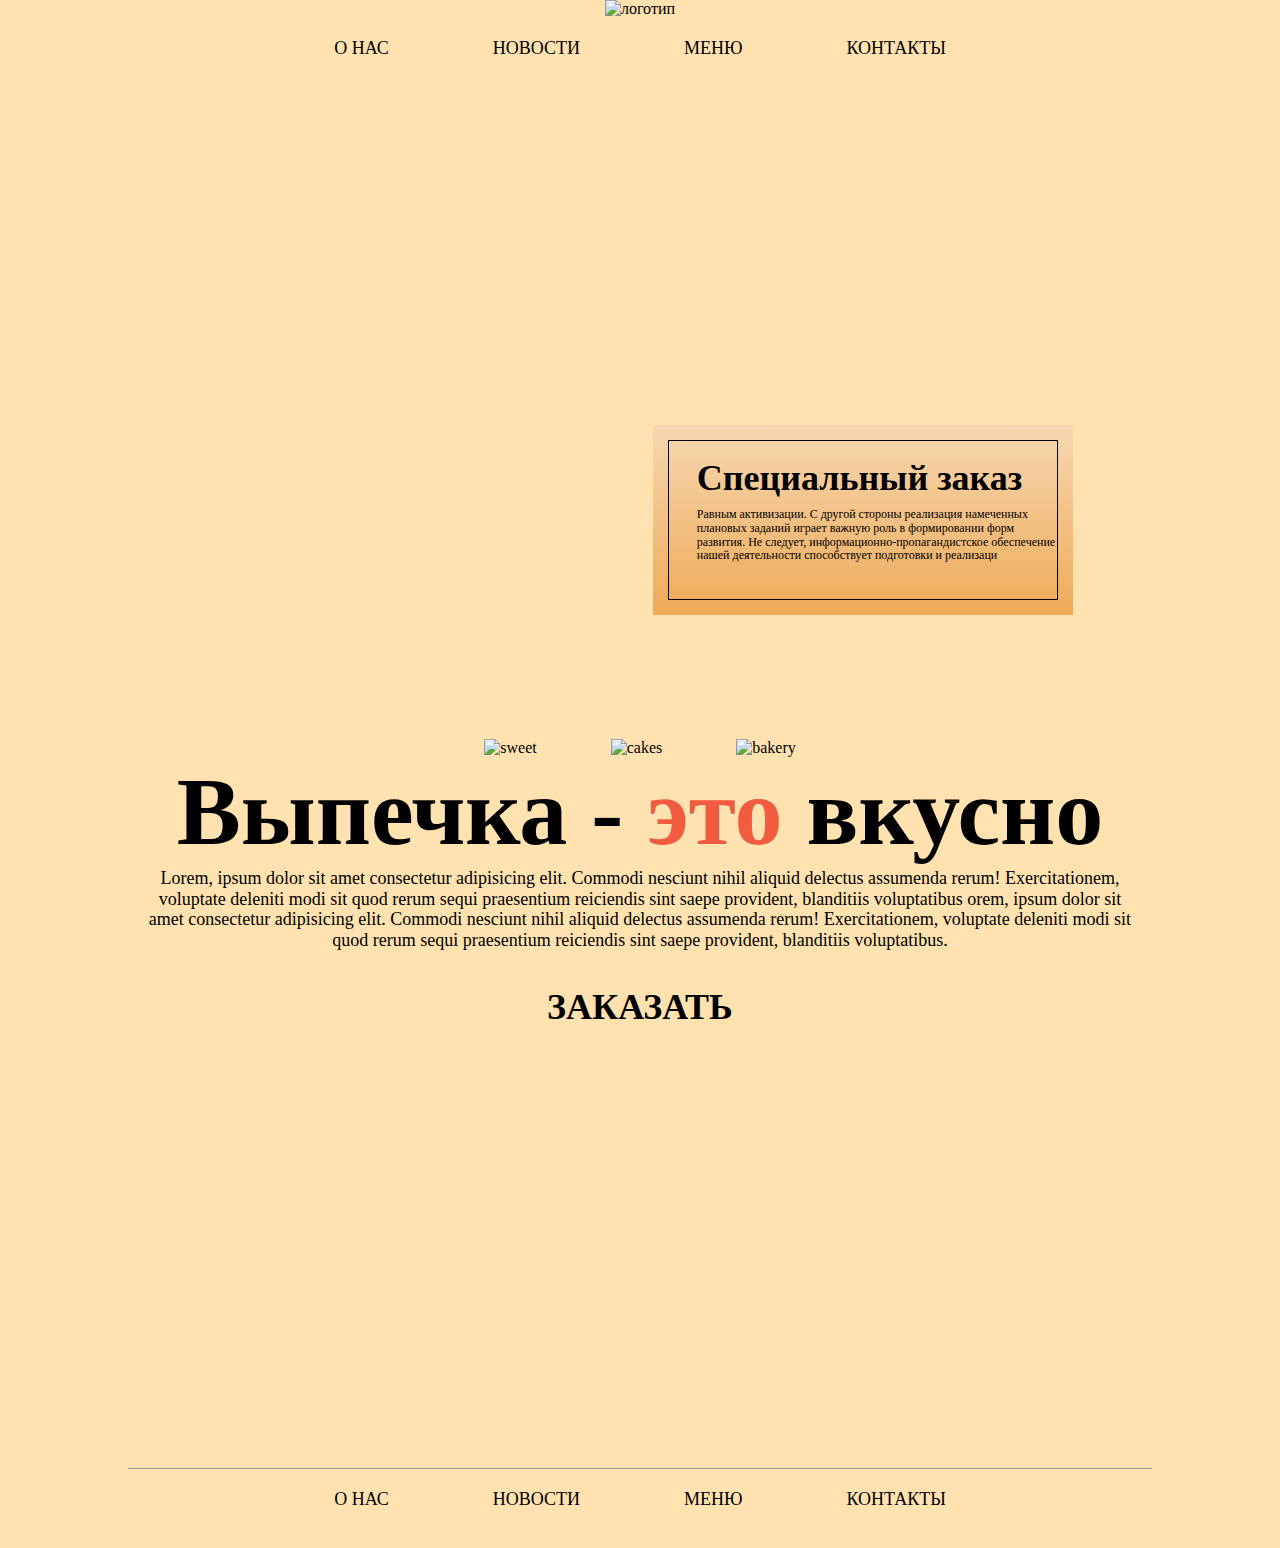
==== index.html @ 99b7fcaf "Update index.html" ====
<!DOCTYPE html>
<html lang="en">
<head>
    <meta charset="UTF-8">
    <meta name="viewport" content="width=device-width, initial-scale=1.0">
    
    <link rel="stylesheet" href="normalize.css">
    <link rel="stylesheet" href="style.css">
    <title>Магазин выпечки</title>
    <meta name="description" content="Лучшая выпечка в городе">
</head>
<body>

    <header>
        <img src="img/01-Logo.svg" alt="логотип">
    </header>
    <nav>
        <ul>
            <li><a href="#">О НАС</a></li>
            <li><a href="#">НОВОСТИ</a></li>
            <li><a href="#">МЕНЮ</a></li>
            <li><a href="#">КОНТАКТЫ</a></li>
        </ul>
        
    </nav>
    <main>
        <section class="section-about">
            <div class="section-about-block1">
                <div class="section-about__border">
                    <h1 class="section-about__title">Специальный заказ</h1>
                    <p class="section-about__text">Равным активизации. С другой стороны реализация намеченных плановых заданий играет важную роль в формировании форм развития. Не следует, информационно-пропагандистское обеспечение нашей деятельности способствует подготовки и реализаци</p>
                </div>
            </div></section>
        <section class="section-description"> 
            <div class="section-description__icon-box" >
            <img src="icons/01-icon.svg" alt="sweet">
            <img src="icons/02-icon.svg" alt="cakes">
            <img src="icons/03-icon.svg" alt="bakery">
            <div class="section-description__text-box">
                <h2 class="section-description__title">
                    Выпечка - <span class="section-description__span">это</span> вкусно</h2>
                <p class="section-description__text">Lorem, ipsum dolor sit amet consectetur adipisicing elit. Commodi nesciunt nihil aliquid delectus assumenda rerum! Exercitationem, voluptate deleniti modi sit quod rerum sequi praesentium reiciendis sint saepe provident, blanditiis voluptatibus
                orem, ipsum dolor sit amet consectetur adipisicing elit. Commodi nesciunt nihil aliquid delectus assumenda rerum! Exercitationem, voluptate deleniti modi sit quod rerum sequi praesentium reiciendis sint saepe provident, blanditiis voluptatibus.
                </p>    
            </div>
        </div></section>
        <section class="section-map">
            <h3 class="section-map__title">ЗАКАЗАТЬ</h3>
            <iframe src="https://yandex.ru/map-widget/v1/?um=constructor%3Aac207f0b395cc9da67109f876d2ad6ab037a51ffd5969fa2a1e658c6fa52cd75&amp;source=constructor" width="900" height="400" frameborder="0"></iframe>
        </section>
    </main>
    <footer>
        <nav>
            <hr>
            <ul>
                <li><a href="#">О НАС</a></li>
                <li><a href="#">НОВОСТИ</a></li>
                <li><a href="#">МЕНЮ</a></li>
                <li><a href="#">КОНТАКТЫ</a></li>
            </ul>
            
        </nav>
    </footer>
</body>
</html>
---- style.css ----
*{box-sizing: border-box;}

body{background-color: #ffe2b0;
margin: 0;padding: 0;}

header{text-align:center; margin-bottom: 20px;}

h2{font-family:'Philosopher';}
h1{font-size: 15px; font-family: 'Philosopher';}

ul{padding: 0px; text-align: center; list-style-type: none;}

a{color: black; text-decoration: none; font-size: 18px;}

nav{margin-bottom: 20px;}

li{display: inline; margin-right: 100px;}

li:last-child{margin-right: 0px;}

.section-about {height: 640px;
    background-image: url(../img/01-picture-background.jpg);
    background-position: center;
    background-size: cover;
    position: relative;
    margin-bottom: 20px;}

.section-about-block1 {width: 420px; 
    height: 190px; 
    background: linear-gradient(180deg,
    rgba(244, 213, 178, 0.8 )0%,
    rgba(234, 156, 65, 0.8 )100%);
    position: absolute;
    left: 51%;
    top: 54%;
    padding-top: 15px;}

.section-about__border{
    width: 390px; 
    height: 160px;
    border: 1px solid black;
    margin: 0 auto;
    padding: 17px 0 0 28px;
    text-align: left;}

.section-about__title{font-size: 36px;
    margin: 0;
    margin-bottom: 9px;
    font-family:'Philosopher'}

.section-about__text{
    font-size: 12px;
    margin: 0;}

.section-description{margin-bottom: 20px;}

.section-description__icon-box{
    text-align: center;
    margin-bottom: 20px;
    }

.section-description__icon-box img{margin-right: 70px;
    :not(:last-child) {
        margin-right: 0}}
.section-description__icon-box img:first-child{margin-left: 70px;}

.section-description__title{
    font-size: 96px;
    margin: 0;
    font-family:'Philosopher'}

.section-description__span{color:#f15b40;}

.section-description__text{
    font-size: 18px;
    width: 1000px;
    text-align: center;
    margin: 0 auto;}

.section-map{margin-bottom: 20px;}

.section-map__title {font-size: 36px; 
    margin-bottom: 20px;
    text-align: center;
    font-family:'Philosopher'}

iframe{display: block;
    margin: 0 auto;}

hr{border: none; border-top: 1px solid #999999;
    width: 1024px; margin: 0 auto;
    margin-bottom: 20px;}

footer{height: 80px;}

html{font-family: 'Roboto!'}

@font-face {
    font-family: 'Roboto!';
    src: local('Roboto-Regular-Regular');
    src: url('../fonts/Roboto-Regular.eot');
    src: url('../fonts/Roboto-Regular.eot Roboto-Regular.eot?#iefix') format('embedded-opentype'),
    url('../fonts/Roboto-Regular.woff') format('woff'),
    url('../fonts/Roboto-Regular.ttf') format('truetype');
    font-weight: 400;
    font-style: normal;
    }

@font-face {
    font-family: 'Roboto!';
    src: url('../fonts/Roboto-Bold.eot');
    src: url('../fonts/Roboto-Bold.eot?#iefix') format('embedded-opentype'),
    url('../fonts/Roboto-Bold.woff') format('woff'),
    url('../fonts/Roboto-Bold.ttf') format('truetype');
    font-weight: 700;
    font-style: normal;
        }
@font-face{ font-family:'Philosopher';
src: local('Philosopher');
src:url(../fonts/Philosopher.ttf);}
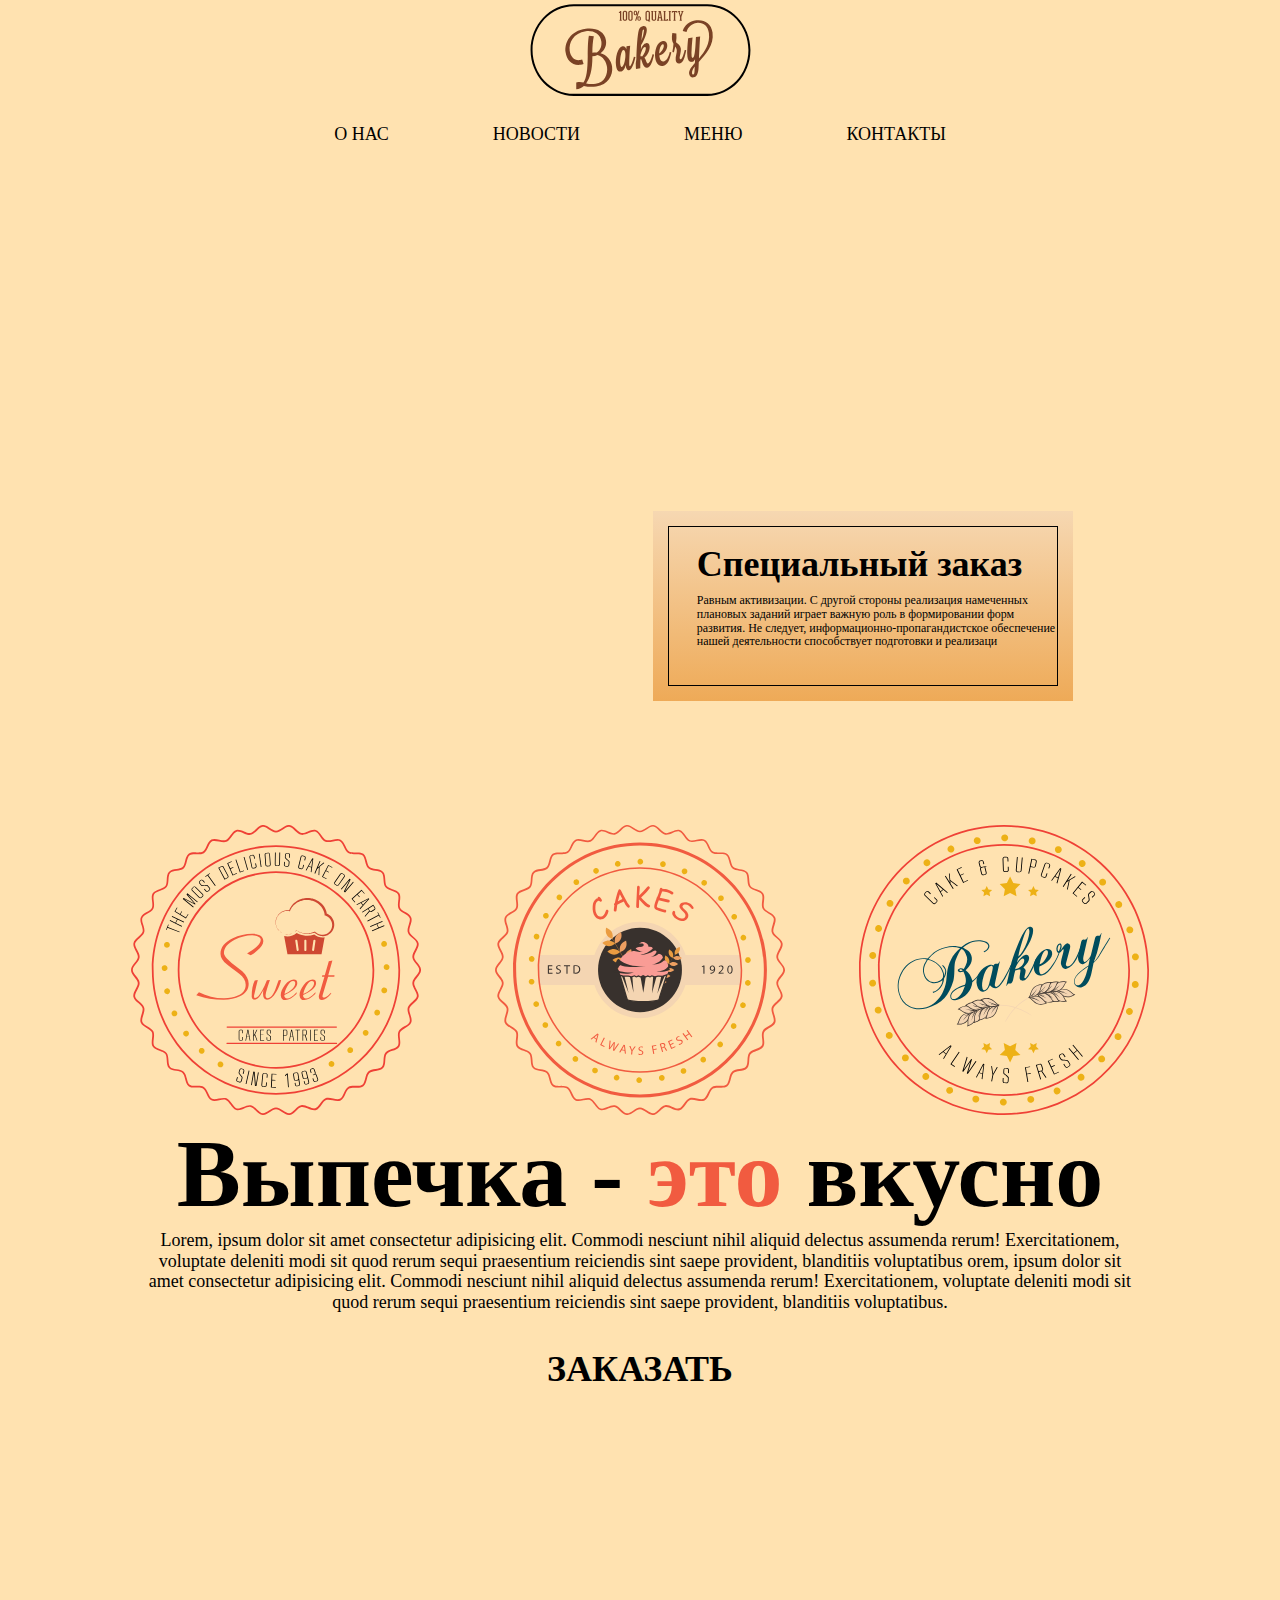
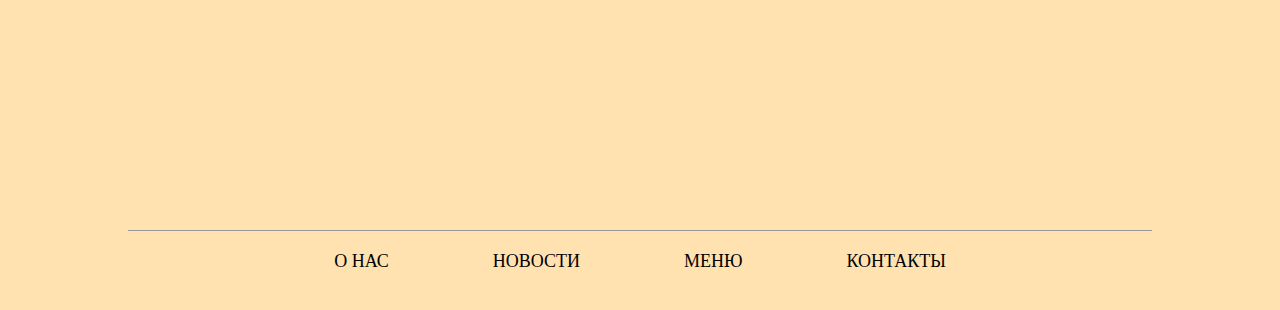
==== commit a6dcebd5: "Update index.html" ====
--- a/index.html
+++ b/index.html
@@ -12,7 +12,7 @@
 <body>
 
     <header>
-        <img src="img/01-Logo.svg" alt="логотип">
+        <img src="01-Logo.svg" alt="логотип">
     </header>
     <nav>
         <ul>
@@ -33,9 +33,9 @@
             </div></section>
         <section class="section-description"> 
             <div class="section-description__icon-box" >
-            <img src="icons/01-icon.svg" alt="sweet">
-            <img src="icons/02-icon.svg" alt="cakes">
-            <img src="icons/03-icon.svg" alt="bakery">
+            <img src="01-icon.svg" alt="sweet">
+            <img src="02-icon.svg" alt="cakes">
+            <img src="03-icon.svg" alt="bakery">
             <div class="section-description__text-box">
                 <h2 class="section-description__title">
                     Выпечка - <span class="section-description__span">это</span> вкусно</h2>
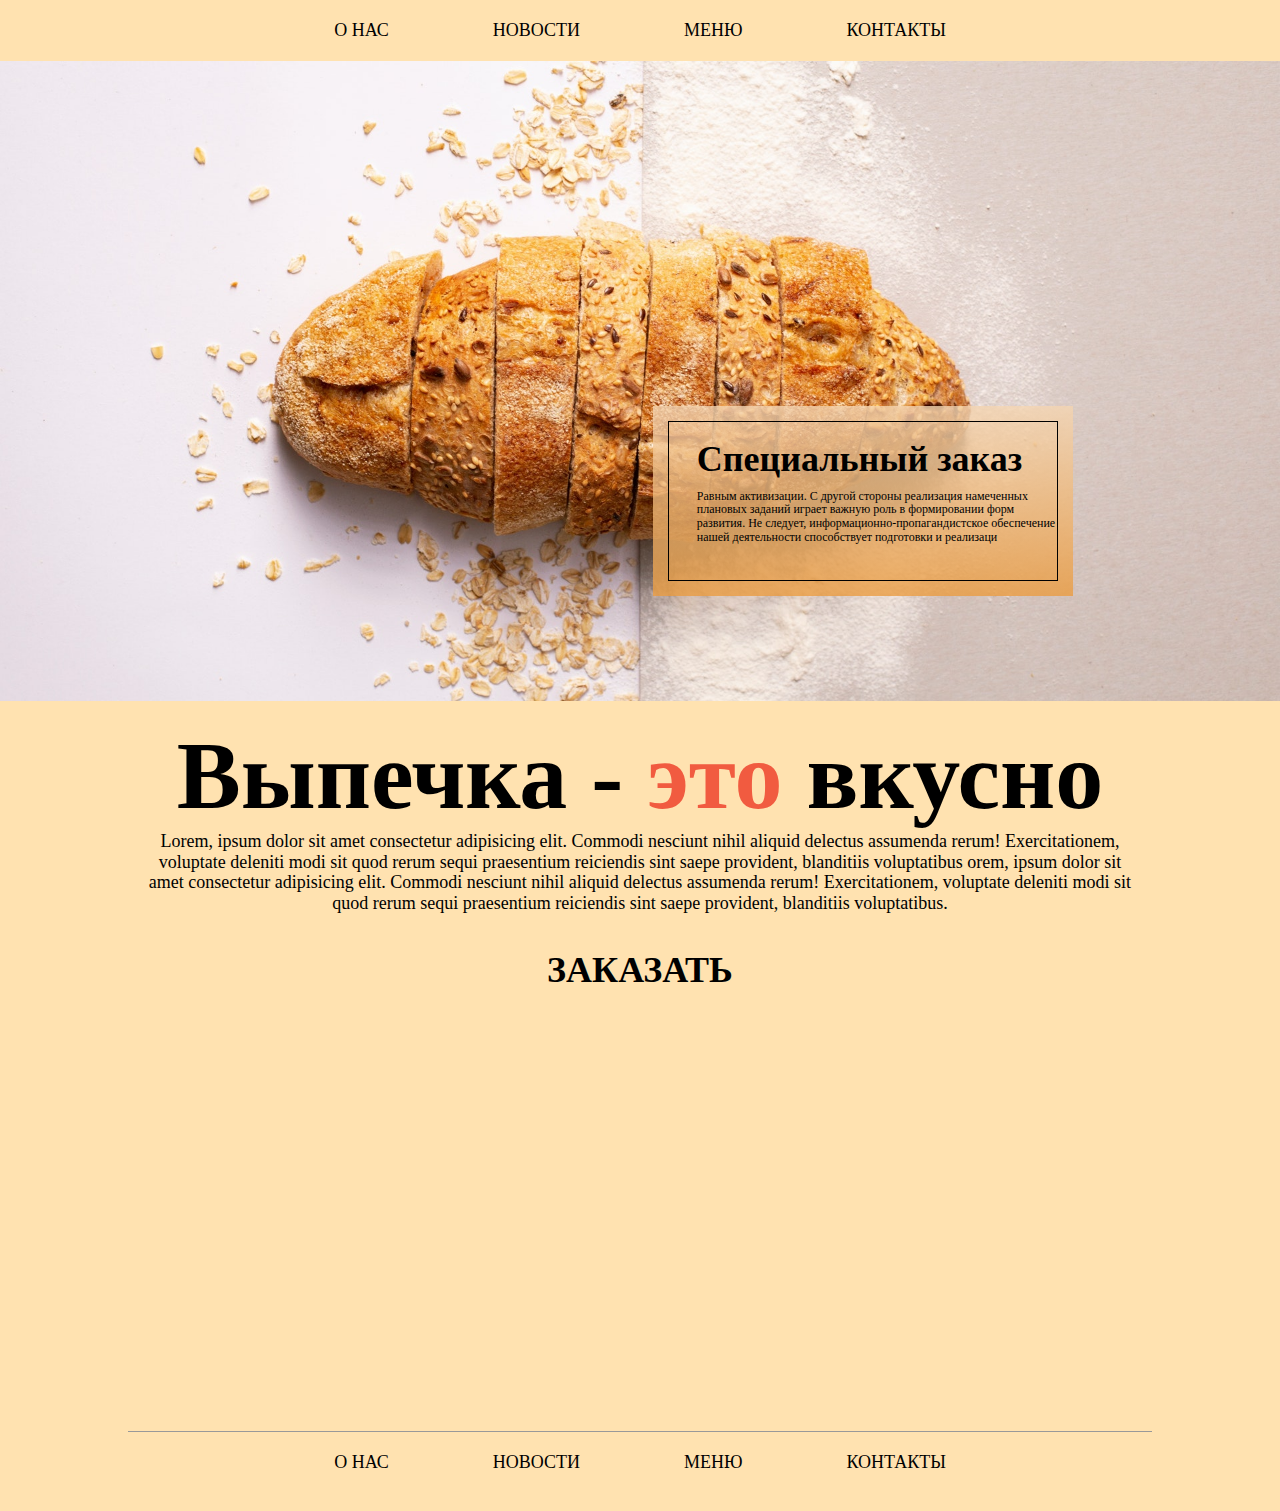
==== commit 16171e73: "Update index.html" ====
--- a/index.html
+++ b/index.html
@@ -12,7 +12,7 @@
 <body>
 
     <header>
-        <img src="01-Logo.svg" alt="логотип">
+        <img="01-Logo.svg" alt="логотип">
     </header>
     <nav>
         <ul>
@@ -33,9 +33,9 @@
             </div></section>
         <section class="section-description"> 
             <div class="section-description__icon-box" >
-            <img src="01-icon.svg" alt="sweet">
-            <img src="02-icon.svg" alt="cakes">
-            <img src="03-icon.svg" alt="bakery">
+            <img="01-icon.svg" alt="sweet">
+            <img="02-icon.svg" alt="cakes">
+            <img="03-icon.svg" alt="bakery">
             <div class="section-description__text-box">
                 <h2 class="section-description__title">
                     Выпечка - <span class="section-description__span">это</span> вкусно</h2>
--- a/style.css
+++ b/style.css
@@ -19,7 +19,7 @@
 li:last-child{margin-right: 0px;}
 
 .section-about {height: 640px;
-    background-image: url(../img/01-picture-background.jpg);
+    background-image: url(01-picture-background.jpg);
     background-position: center;
     background-size: cover;
     position: relative;
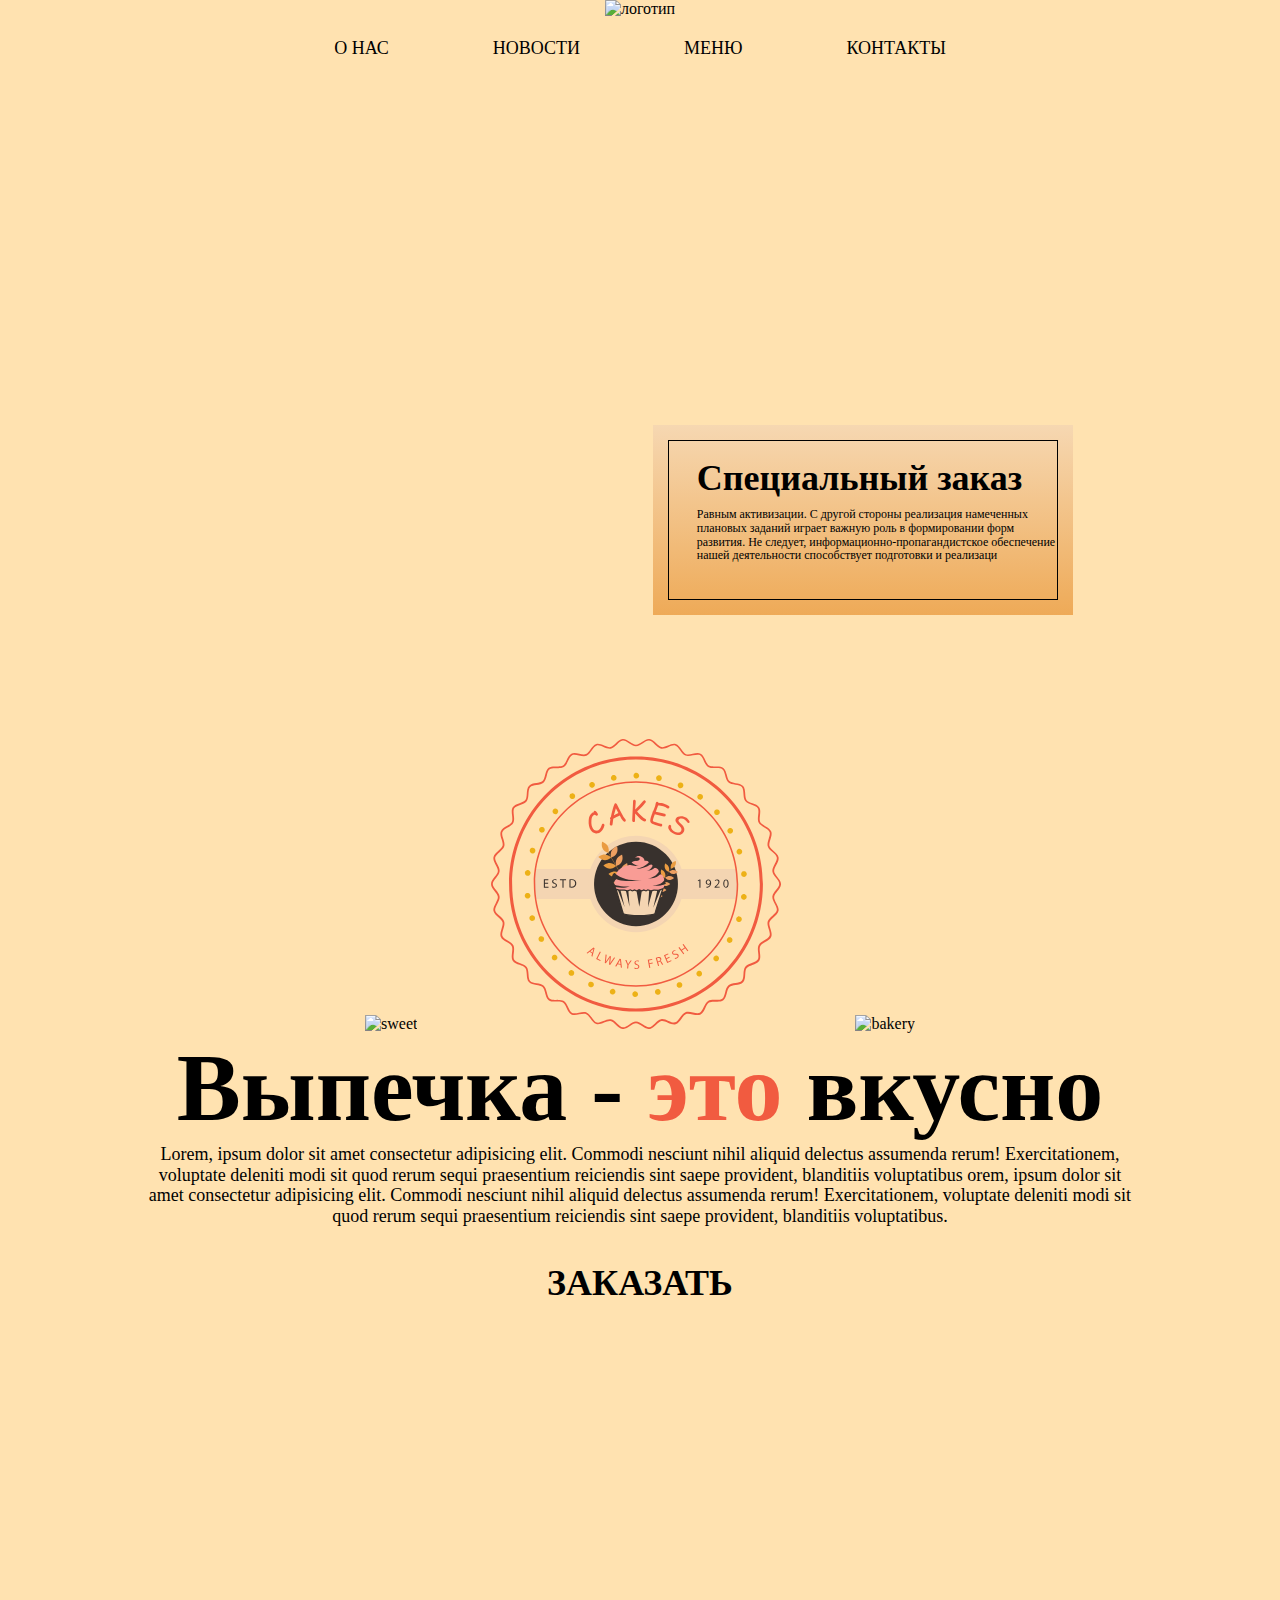
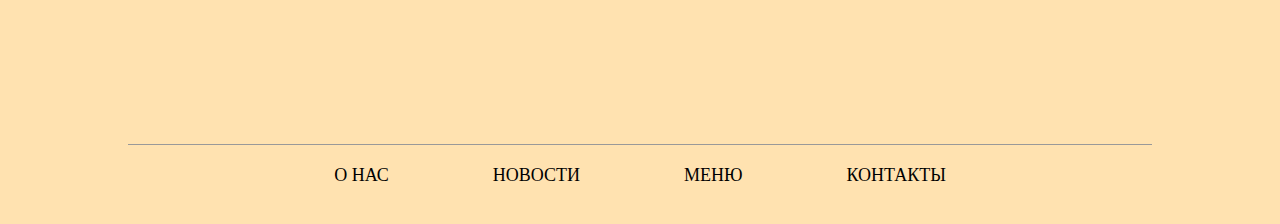
==== commit b46e5d37: "Update index.html" ====
--- a/index.html
+++ b/index.html
@@ -12,7 +12,8 @@
 <body>
 
     <header>
-        <img="01-Logo.svg" alt="логотип">
+        <img src="../github.com/ZaripovaDV/zaripovadv.github.io/tree/main/img
+/01-Logo.svg" alt="логотип">
     </header>
     <nav>
         <ul>
@@ -33,9 +34,9 @@
             </div></section>
         <section class="section-description"> 
             <div class="section-description__icon-box" >
-            <img="01-icon.svg" alt="sweet">
-            <img="02-icon.svg" alt="cakes">
-            <img="03-icon.svg" alt="bakery">
+            <img src=../zaripovadv.github.io/icons/01-icon.svg" alt="sweet">
+            <img src="02-icon.svg" alt="cakes">
+            <img src="../zaripovadv.github.io/icons/03-icon.svg" alt="bakery">
             <div class="section-description__text-box">
                 <h2 class="section-description__title">
                     Выпечка - <span class="section-description__span">это</span> вкусно</h2>
--- a/style.css
+++ b/style.css
@@ -19,7 +19,7 @@
 li:last-child{margin-right: 0px;}
 
 .section-about {height: 640px;
-    background-image: url(01-picture-background.jpg);
+    background-image: url("../img/01-picture-background.jpg");
     background-position: center;
     background-size: cover;
     position: relative;
